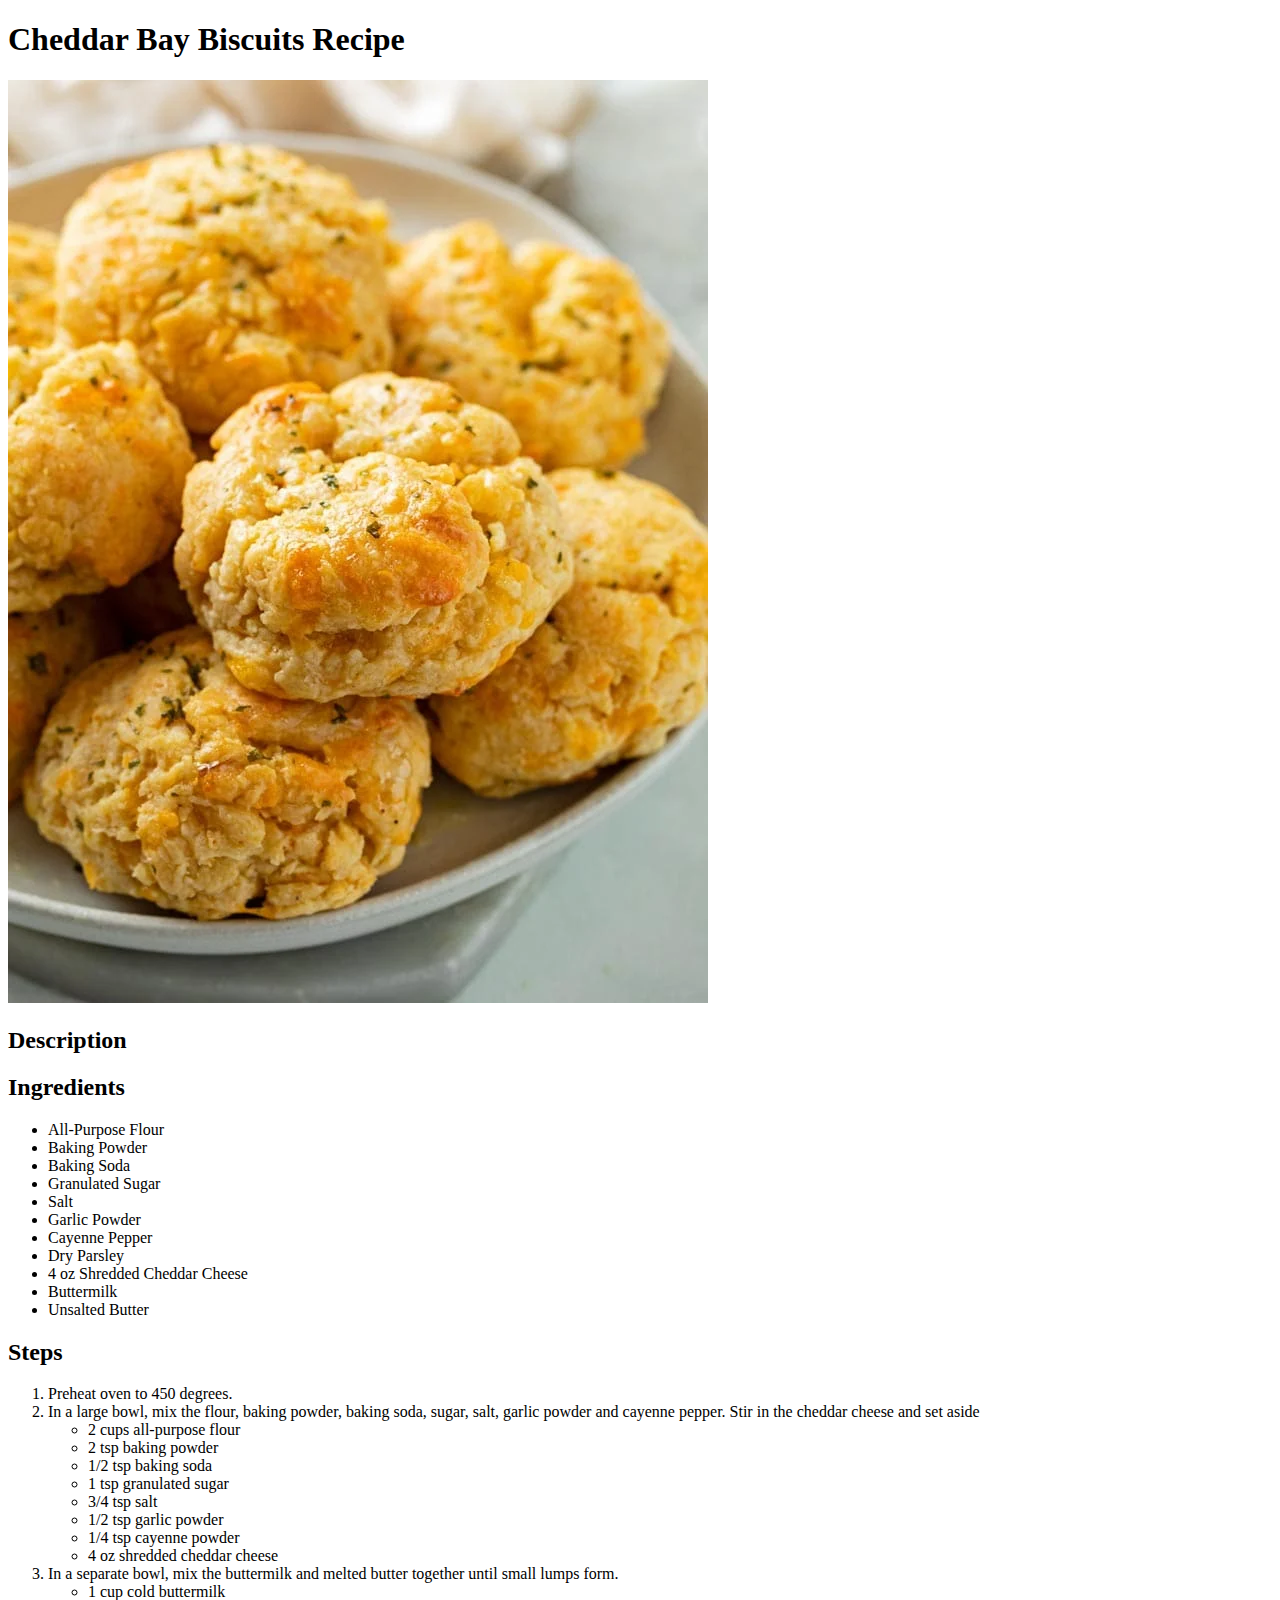
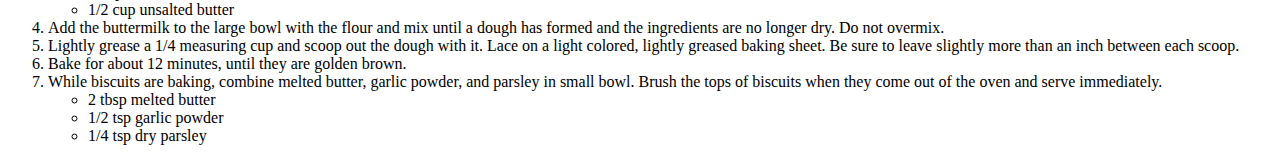
==== recipes/biscuits.html @ 5a70d4ea "Create recipe for biscuits and link to index.html" ====
<!DOCTYPE html>
<html lang="en">
    <head>
        <meta charset="UTF-8">
        <title>Cheddar Bay Biscuits Recipe</title>
    </head>

    <body>
        <h1>Cheddar Bay Biscuits Recipe</h1>
        <img src="../images/biscuits.jpg" alt="plate of golden brown cheddar bay biscuits">

        <h2>Description</h2>
        <p></p>

        <h2>Ingredients</h2>
        <ul>
            <li>All-Purpose Flour</li>
            <li>Baking Powder</li>
            <li>Baking Soda</li>
            <li>Granulated Sugar</li>
            <li>Salt</li>
            <li>Garlic Powder</li>
            <li>Cayenne Pepper</li>
            <li>Dry Parsley</li>
            <li>4 oz Shredded Cheddar Cheese</li>
            <li>Buttermilk</li>
            <li>Unsalted Butter</li>
        </ul>

        <h2>Steps</h2>
        <ol>
            <li>Preheat oven to 450 degrees.</li>

            <li>In a large bowl, mix the flour, baking powder, baking soda, sugar, salt, garlic powder and cayenne pepper. Stir in the cheddar cheese and set aside
                <ul>
                    <li>2 cups all-purpose flour</li>
                    <li>2 tsp baking powder</li>
                    <li>1/2 tsp baking soda</li>
                    <li>1 tsp granulated sugar</li>
                    <li>3/4 tsp salt</li>
                    <li>1/2 tsp garlic powder</li>
                    <li>1/4 tsp cayenne powder</li>
                    <li>4 oz shredded cheddar cheese</li>
                </ul>
            </li>

            <li>In a separate bowl, mix the buttermilk and melted butter together until small lumps form.
                <ul>
                    <li>1 cup cold buttermilk</li>
                    <li>1/2 cup unsalted butter</li>
                </ul>
            </li>

            <li>Add the buttermilk to the large bowl with the flour and mix until a dough has formed and the ingredients are no longer dry. Do not overmix.</li>

            <li>Lightly grease a 1/4 measuring cup and scoop out the dough with it. Lace on a light colored, lightly greased baking sheet. Be sure to leave slightly more than an inch between each scoop.</li>

            <li>Bake for about 12 minutes, until they are golden brown.</li>

            <li>While biscuits are baking, combine melted butter, garlic powder, and parsley in small bowl. Brush the tops of biscuits when they come out of the oven and serve immediately.
                <ul>
                    <li>2 tbsp melted butter</li>
                    <li>1/2 tsp garlic powder</li>
                    <li>1/4 tsp dry parsley</li>
                </ul>
            </li>
        </ol>
    </body>
</html>
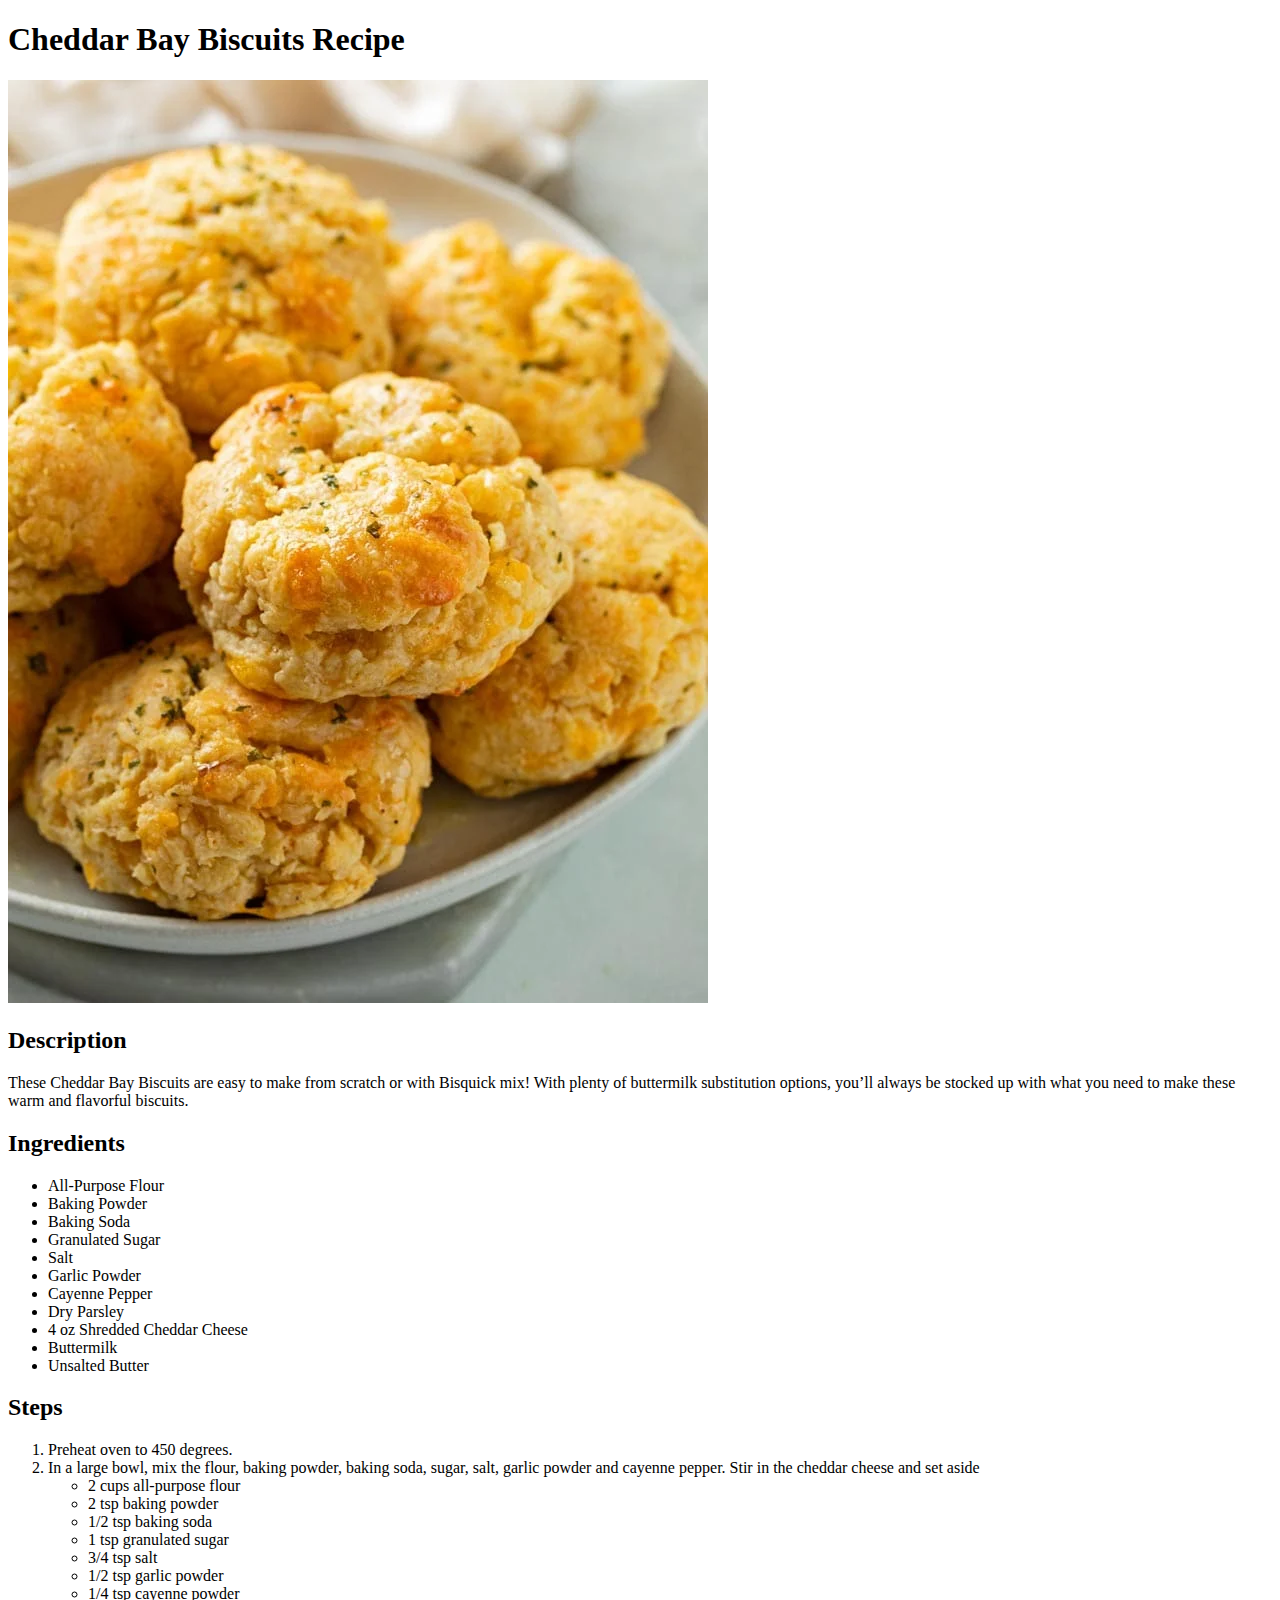
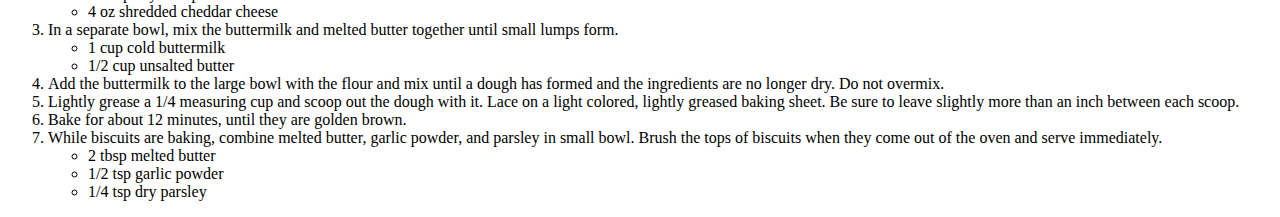
==== commit e596c8d9: "Add oyster.html with img and modified index.html" ====
--- a/recipes/biscuits.html
+++ b/recipes/biscuits.html
@@ -10,7 +10,7 @@
         <img src="../images/biscuits.jpg" alt="plate of golden brown cheddar bay biscuits">
 
         <h2>Description</h2>
-        <p></p>
+        <p>These Cheddar Bay Biscuits are easy to make from scratch or with Bisquick mix! With plenty of buttermilk substitution options, you’ll always be stocked up with what you need to make these warm and flavorful biscuits.</p>
 
         <h2>Ingredients</h2>
         <ul>
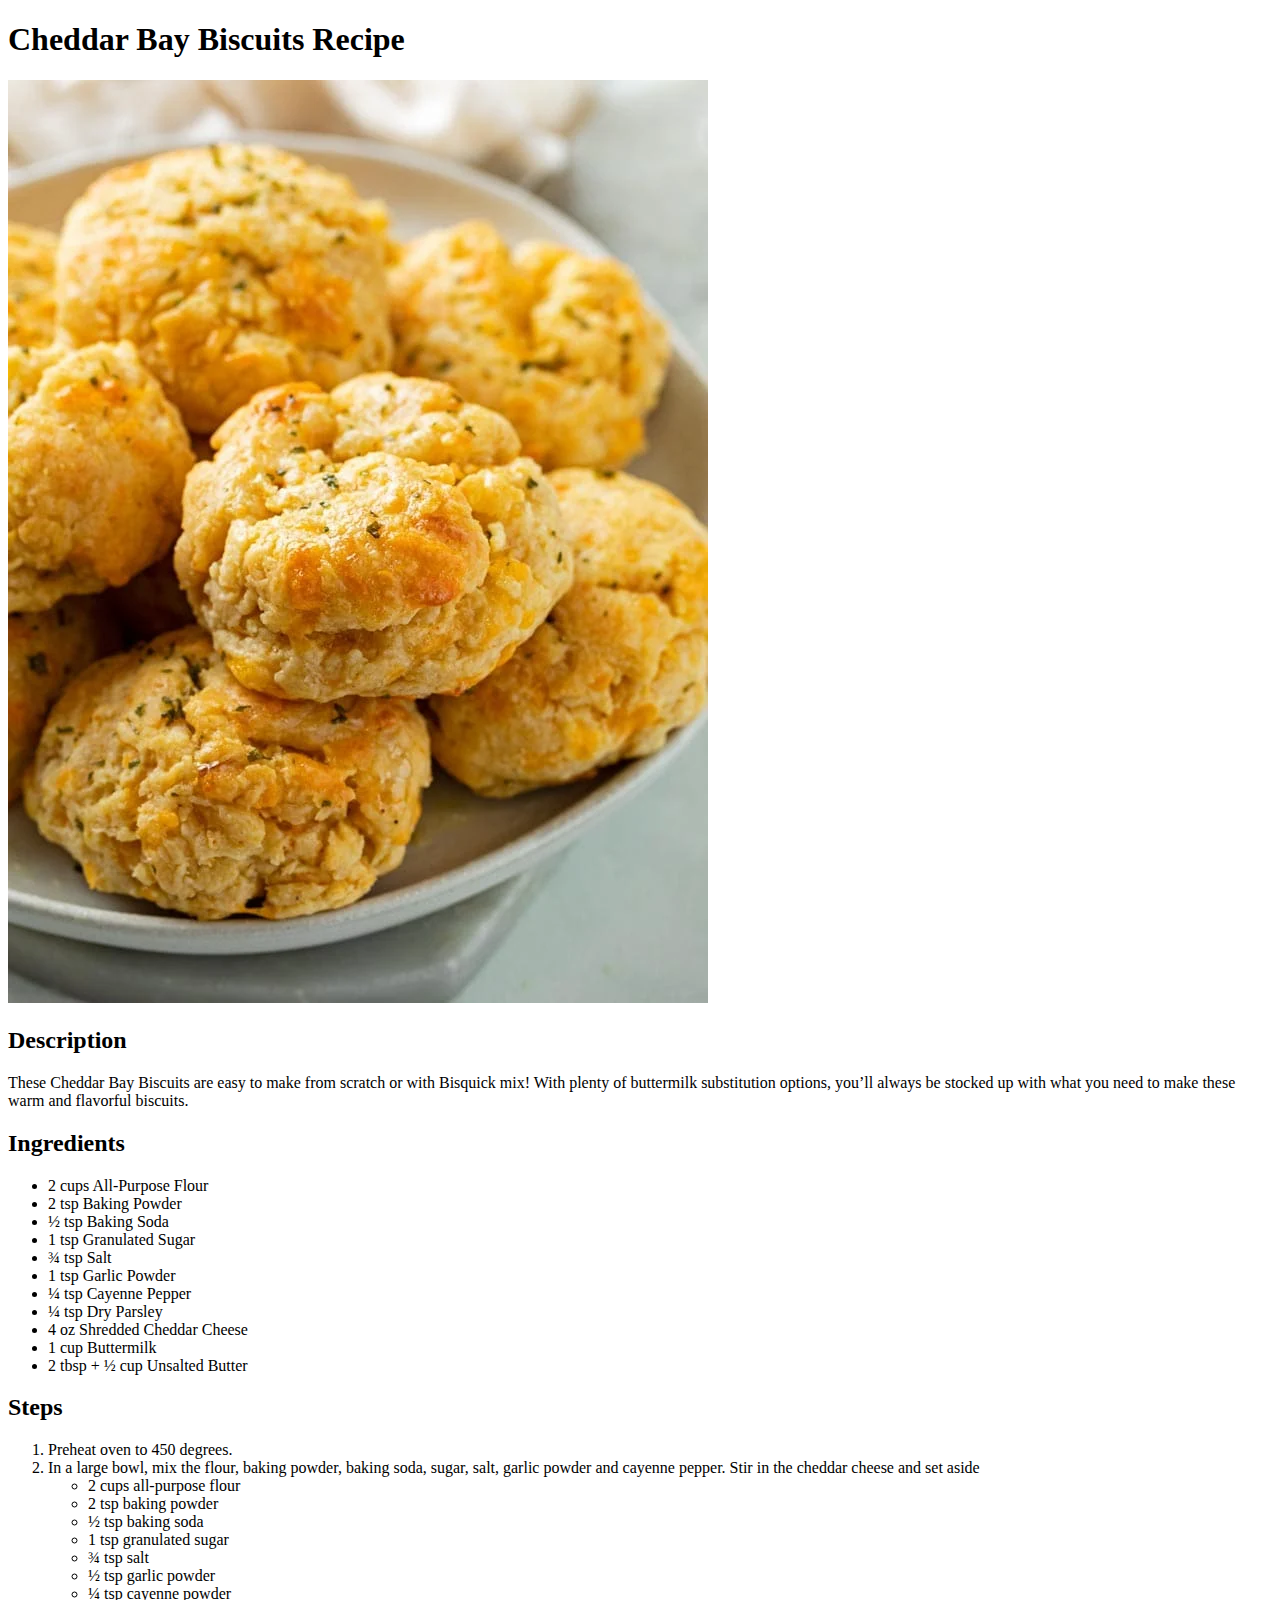
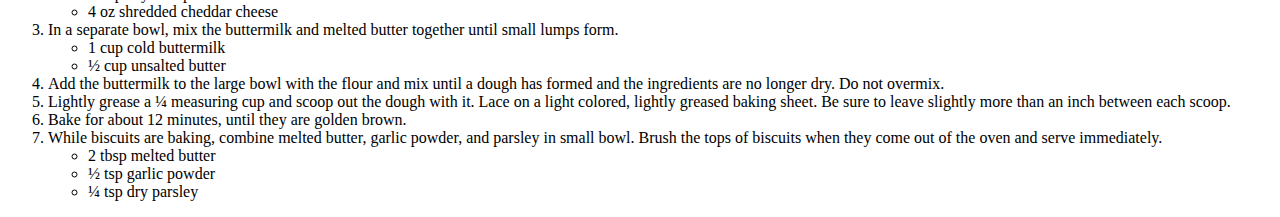
==== commit 5263b2fb: "Create mousse.html webpage, make uniform modifs" ====
--- a/recipes/biscuits.html
+++ b/recipes/biscuits.html
@@ -6,27 +6,31 @@
     </head>
 
     <body>
+<!-- name of recipe-->
         <h1>Cheddar Bay Biscuits Recipe</h1>
         <img src="../images/biscuits.jpg" alt="plate of golden brown cheddar bay biscuits">
 
+<!-- description of the recipe-->
         <h2>Description</h2>
         <p>These Cheddar Bay Biscuits are easy to make from scratch or with Bisquick mix! With plenty of buttermilk substitution options, you’ll always be stocked up with what you need to make these warm and flavorful biscuits.</p>
 
+<!-- Ingredients needed for the recipe-->
         <h2>Ingredients</h2>
         <ul>
-            <li>All-Purpose Flour</li>
-            <li>Baking Powder</li>
-            <li>Baking Soda</li>
-            <li>Granulated Sugar</li>
-            <li>Salt</li>
-            <li>Garlic Powder</li>
-            <li>Cayenne Pepper</li>
-            <li>Dry Parsley</li>
+            <li>2 cups All-Purpose Flour</li>
+            <li>2 tsp Baking Powder</li>
+            <li>½ tsp Baking Soda</li>
+            <li>1 tsp Granulated Sugar</li>
+            <li>¾ tsp Salt</li>
+            <li>1 tsp Garlic Powder</li>
+            <li>¼ tsp Cayenne Pepper</li>
+            <li>¼ tsp Dry Parsley</li>
             <li>4 oz Shredded Cheddar Cheese</li>
-            <li>Buttermilk</li>
-            <li>Unsalted Butter</li>
+            <li>1 cup Buttermilk</li>
+            <li>2 tbsp + ½ cup Unsalted Butter</li>
         </ul>
 
+<!-- steps for the recipe -->
         <h2>Steps</h2>
         <ol>
             <li>Preheat oven to 450 degrees.</li>
@@ -35,11 +39,11 @@
                 <ul>
                     <li>2 cups all-purpose flour</li>
                     <li>2 tsp baking powder</li>
-                    <li>1/2 tsp baking soda</li>
+                    <li>½ tsp baking soda</li>
                     <li>1 tsp granulated sugar</li>
-                    <li>3/4 tsp salt</li>
-                    <li>1/2 tsp garlic powder</li>
-                    <li>1/4 tsp cayenne powder</li>
+                    <li>¾ tsp salt</li>
+                    <li>½ tsp garlic powder</li>
+                    <li>¼ tsp cayenne powder</li>
                     <li>4 oz shredded cheddar cheese</li>
                 </ul>
             </li>
@@ -47,21 +51,21 @@
             <li>In a separate bowl, mix the buttermilk and melted butter together until small lumps form.
                 <ul>
                     <li>1 cup cold buttermilk</li>
-                    <li>1/2 cup unsalted butter</li>
+                    <li>½ cup unsalted butter</li>
                 </ul>
             </li>
 
             <li>Add the buttermilk to the large bowl with the flour and mix until a dough has formed and the ingredients are no longer dry. Do not overmix.</li>
 
-            <li>Lightly grease a 1/4 measuring cup and scoop out the dough with it. Lace on a light colored, lightly greased baking sheet. Be sure to leave slightly more than an inch between each scoop.</li>
+            <li>Lightly grease a ¼ measuring cup and scoop out the dough with it. Lace on a light colored, lightly greased baking sheet. Be sure to leave slightly more than an inch between each scoop.</li>
 
             <li>Bake for about 12 minutes, until they are golden brown.</li>
 
             <li>While biscuits are baking, combine melted butter, garlic powder, and parsley in small bowl. Brush the tops of biscuits when they come out of the oven and serve immediately.
                 <ul>
                     <li>2 tbsp melted butter</li>
-                    <li>1/2 tsp garlic powder</li>
-                    <li>1/4 tsp dry parsley</li>
+                    <li>½ tsp garlic powder</li>
+                    <li>¼ tsp dry parsley</li>
                 </ul>
             </li>
         </ol>
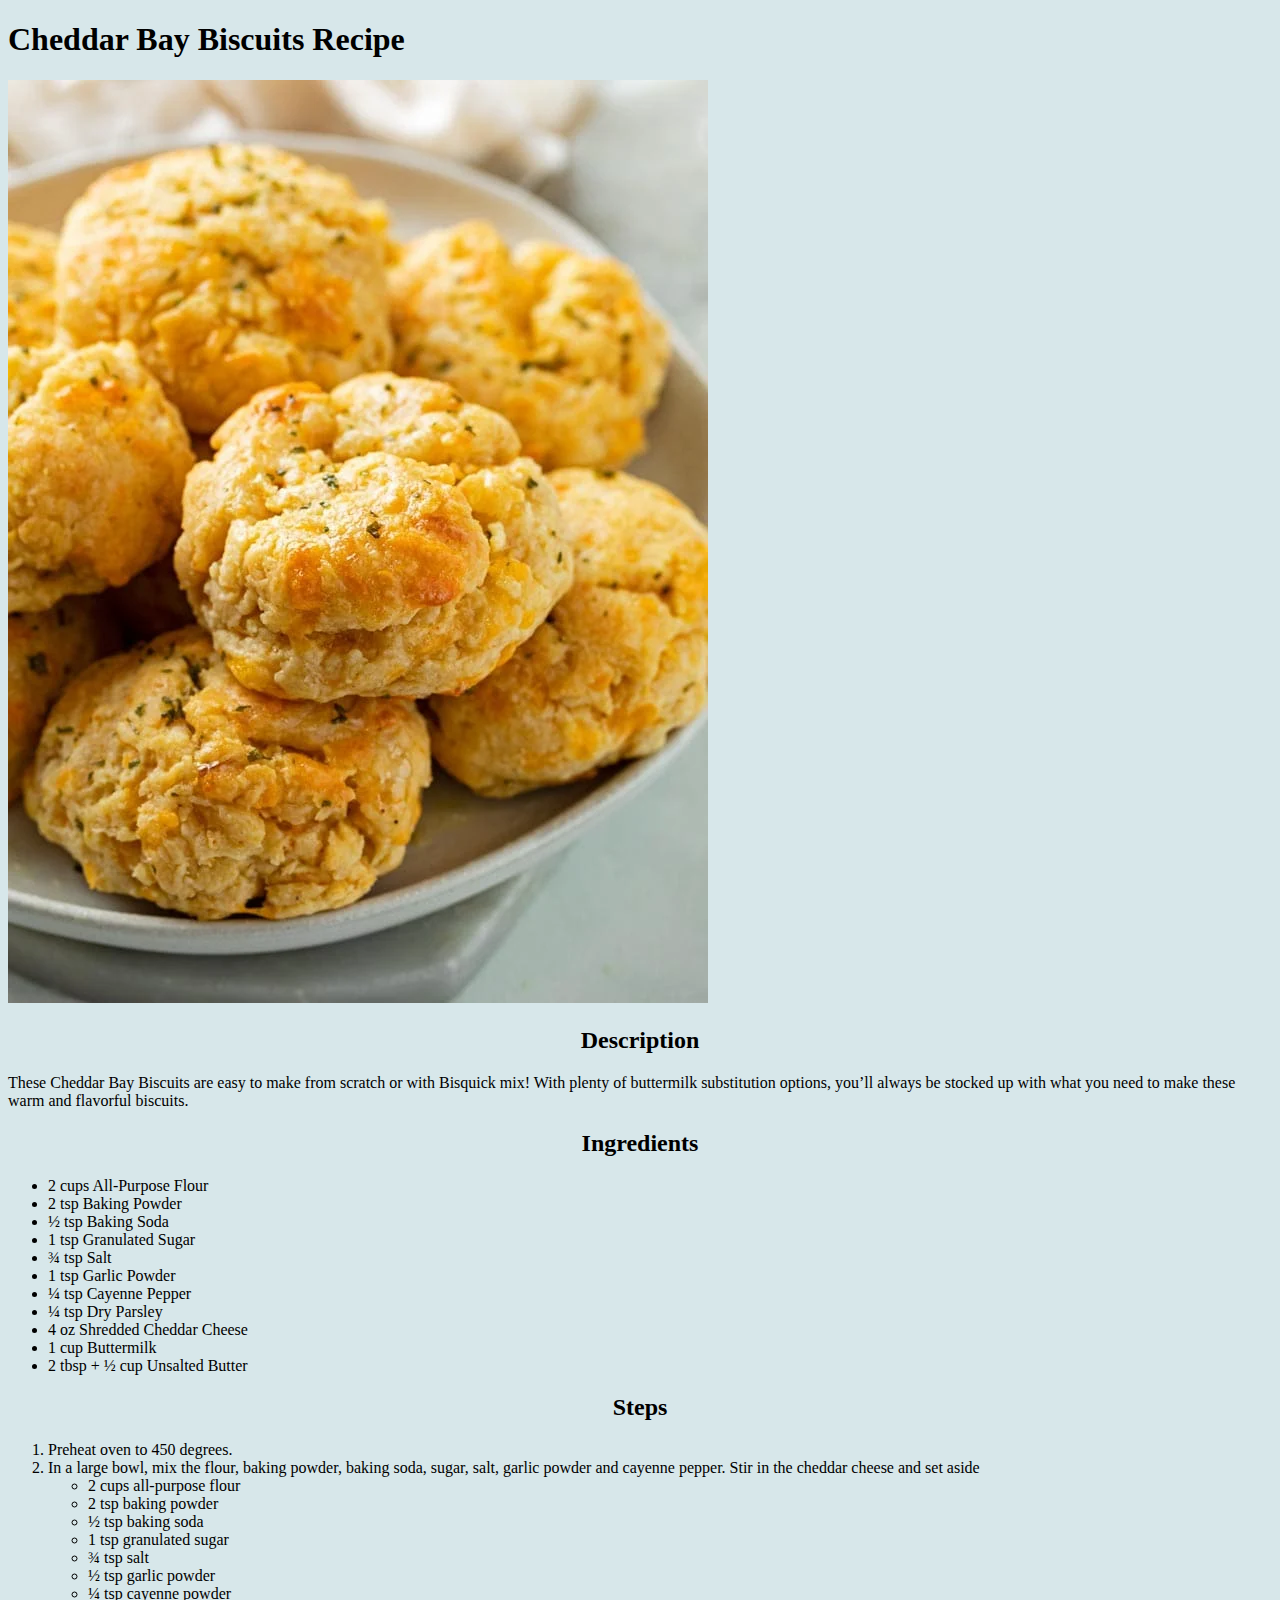
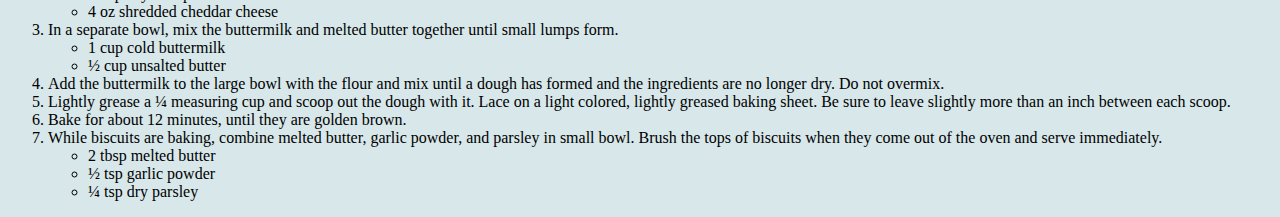
==== commit 99c7432f: "Create stylesheet and style elements for all pages" ====
--- a/recipes/biscuits.html
+++ b/recipes/biscuits.html
@@ -3,11 +3,12 @@
     <head>
         <meta charset="UTF-8">
         <title>Cheddar Bay Biscuits Recipe</title>
+        <link rel="stylesheet" href="../style.css">
     </head>
 
     <body>
 <!-- name of recipe-->
-        <h1>Cheddar Bay Biscuits Recipe</h1>
+        <h1 class="title">Cheddar Bay Biscuits Recipe</h1>
         <img src="../images/biscuits.jpg" alt="plate of golden brown cheddar bay biscuits">
 
 <!-- description of the recipe-->
--- a/style.css
+++ b/style.css
@@ -0,0 +1,29 @@
+body {
+    background-color: rgb(215, 231, 234);
+    font: red;
+    font-family: Cambria, Cochin, Georgia, Times, 'Times New Roman', serif;
+    border: 10px;
+}
+
+body img {
+    height: auto;
+    width: 100;
+
+}
+
+#title {
+    font-weight: 10000;
+}
+
+#subtitle {
+    font-weight: 750;
+    font-style: oblique;
+}
+
+.courses {
+    font-weight: 500;
+}
+
+h2 {
+    text-align: center;
+}